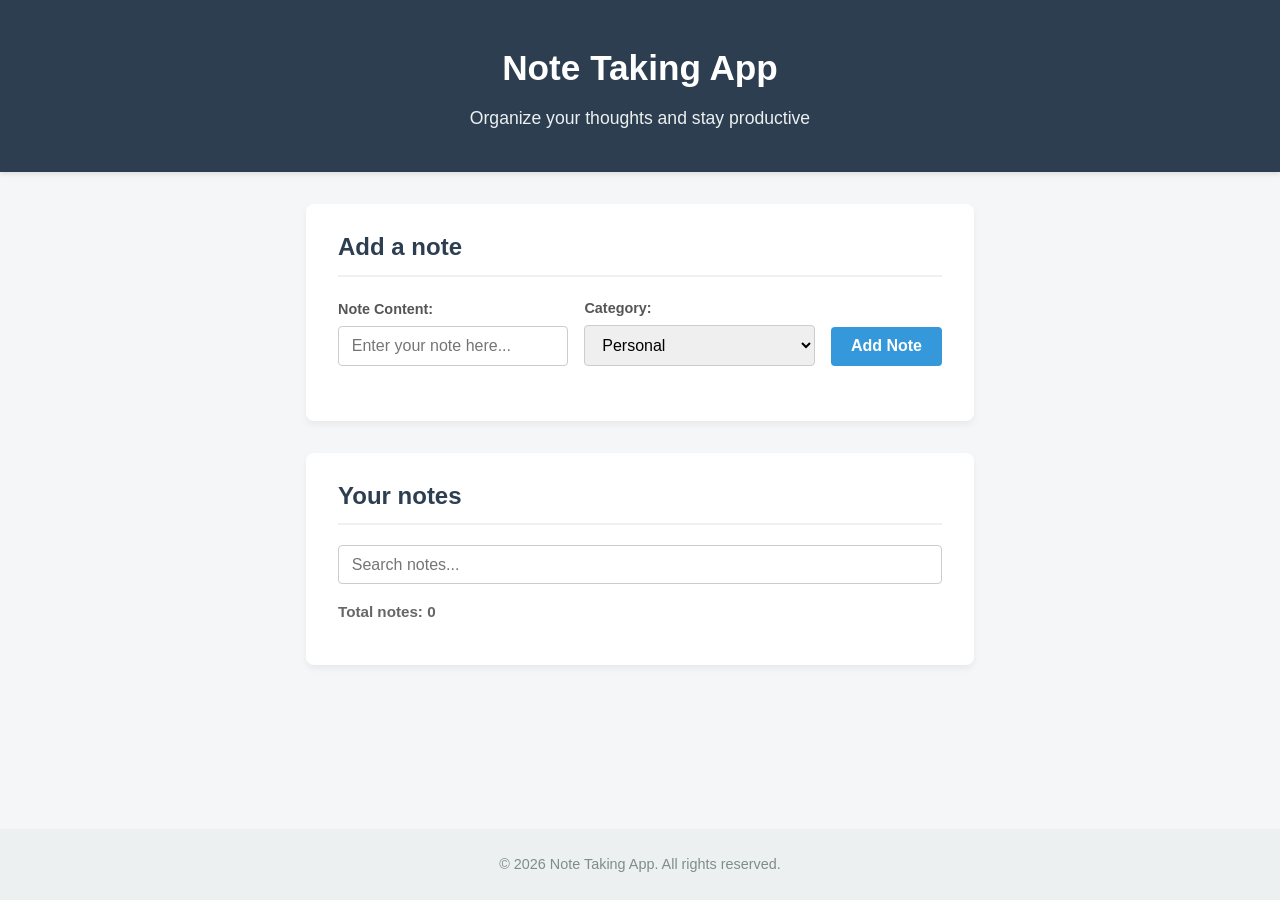
==== index.html @ a1219ce5 "Rename gemini-code-1791388418618.html to index.html" ====
<!DOCTYPE html>
<html lang="en">
<head>
  <meta charset="UTF-8">
  <meta name="viewport" content="width=device-width, initial-scale=1.0">
  <title>Note Taking App</title>
  <link rel="stylesheet" href="style.css">
  <script src="script.js" defer></script>
</head>
<body>

  <header>
    <h1>Note Taking App</h1>
    <p>Organize your thoughts and stay productive</p>
  </header>

  <main>
    <section>
      <h2>Add a note</h2>
      <form id="note-form">
        <div>
          <label for="note-input">Note Content:</label>
          <input type="text" id="note-input" name="note-input" placeholder="Enter your note here..." required>
        </div>

        <div>
          <label for="note-category">Category:</label>
          <select id="note-category" name="note-category">
            <option value="Personal">Personal</option>
            <option value="Work">Work</option>
            <option value="Study">Study</option>
          </select>
        </div>

        <button type="submit">Add Note</button>
      </form>
      <p id="error-message"></p>
    </section>

    <section>
      <h2>Your notes</h2>
      <input type="text" id="search-input" placeholder="Search notes...">
      <p id="note-count">Total notes: 0</p>
      <ul id="notes-list"></ul>
    </section>
  </main>

  <footer>
    <p>&copy; 2026 Note Taking App. All rights reserved.</p>
  </footer>

</body>
</html>
---- style.css ----
/* 1. Reset & Global Box-Sizing */
*,
*::before,
*::after {
  box-sizing: border-box;
  margin: 0;
  padding: 0;
}

/* 2. Body Styles */
body {
  font-family: -apple-system, BlinkMacSystemFont, "Segoe UI", Roboto, Oxygen, Ubuntu, Cantarell, "Helvetica Neue", sans-serif;
  line-height: 1.6;
  background-color: #f4f6f8;
  color: #333333;
  display: flex;
  flex-direction: column;
  min-height: 100vh;
}

/* 3. Header Styles */
header {
  background-color: #2c3e50;
  color: #ffffff;
  text-align: center;
  padding: 2.5rem 1rem;
  box-shadow: 0 2px 5px rgba(0, 0, 0, 0.1);
}

header h1 {
  font-size: 2.2rem;
  margin-bottom: 0.5rem;
}

header p {
  font-size: 1.1rem;
  color: #ecf0f1;
}

/* 4. Main Content Area & Section Cards */
main {
  flex: 1;
  width: 100%;
  max-width: 700px;
  margin: 2rem auto;
  padding: 0 1rem;
}

section {
  background-color: #ffffff;
  border-radius: 8px;
  padding: 1.5rem 2rem;
  margin-bottom: 2rem;
  box-shadow: 0 4px 6px rgba(0, 0, 0, 0.05);
}

section h2 {
  font-size: 1.5rem;
  color: #2c3e50;
  margin-bottom: 1.25rem;
  border-bottom: 2px solid #f0f0f0;
  padding-bottom: 0.5rem;
}

/* 5. Form Styles (Flexbox Layout) */
#note-form {
  display: flex;
  flex-wrap: wrap;
  gap: 1rem;
  align-items: flex-end;
}

#note-form > div {
  display: flex;
  flex-direction: column;
  flex: 1 1 200px;
}

label {
  font-weight: 600;
  margin-bottom: 0.35rem;
  font-size: 0.9rem;
  color: #555555;
}

input[type="text"],
select {
  padding: 0.6rem 0.8rem;
  border: 1px solid #ccc;
  border-radius: 4px;
  font-size: 1rem;
  width: 100%;
  outline: none;
  transition: border-color 0.2s ease;
}

input[type="text"]:focus,
select:focus {
  border-color: #3498db;
}

/* 6. Buttons & Hover Styles */
button,
input[type="submit"] {
  background-color: #3498db;
  color: #ffffff;
  border: none;
  padding: 0.65rem 1.25rem;
  font-size: 1rem;
  font-weight: 600;
  border-radius: 4px;
  cursor: pointer;
  transition: background-color 0.2s ease, transform 0.1s ease;
}

button:hover,
input[type="submit"]:hover {
  background-color: #2980b9;
}

button:active,
input[type="submit"]:active {
  transform: scale(0.98);
}

/* 7. Validation Error Message */
#error-message {
  color: #e74c3c;
  font-size: 0.9rem;
  font-weight: 600;
  margin-top: 0.75rem;
  min-height: 1.2rem;
}

/* 8. Search & Count Controls */
#search-input {
  margin-bottom: 1rem;
}

#note-count {
  font-size: 0.95rem;
  color: #666666;
  margin-bottom: 1rem;
  font-weight: 600;
}

/* 9. Notes List & Note Card Styles */
#notes-list {
  list-style: none;
}

.note-card {
  padding: 1rem 1.25rem;
  border: 1px solid #e0e0e0;
  border-radius: 6px;
  margin-bottom: 1rem;
  background-color: #fafafa;
  display: flex;
  justify-content: space-between;
  align-items: center;
}

.note-card p {
  font-size: 1rem;
  color: #2c3e50;
  word-break: break-word;
}

/* 10. Category Specific Styles (Left Border Accent) */
.category-personal {
  border-left: 6px solid #008080; /* Teal */
}

.category-work {
  border-left: 6px solid #8b0000; /* Dark Red */
}

.category-study {
  border-left: 6px solid #0000ff; /* Blue */
}

/* 11. Footer Styles */
footer {
  text-align: center;
  padding: 1.5rem;
  background-color: #ecf0f1;
  color: #7f8c8d;
  font-size: 0.9rem;
  margin-top: auto;
}

/* 12. Media Query for Small Screens */
@media (max-width: 600px) {
  #note-form {
    flex-direction: column;
    align-items: stretch;
  }

  #note-form > div {
    flex: 1 1 100%;
  }

  button,
  input[type="submit"] {
    width: 100%;
  }

  section {
    padding: 1.25rem 1rem;
  }
}
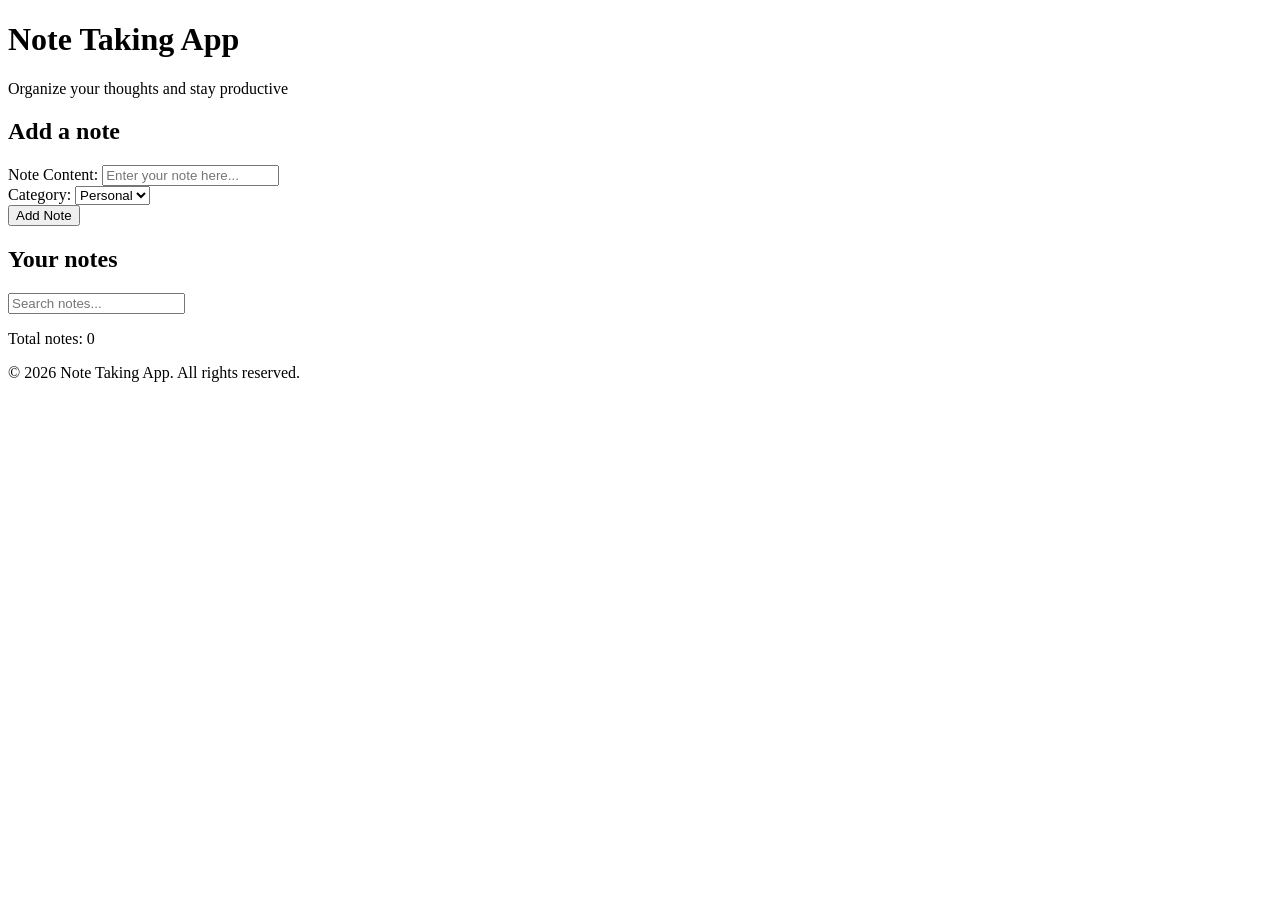
==== commit 70f96166: "Add files via upload" ====
--- a/index.html
+++ b/index.html
@@ -50,4 +50,4 @@
   </footer>
 
 </body>
-</html>
+</html>
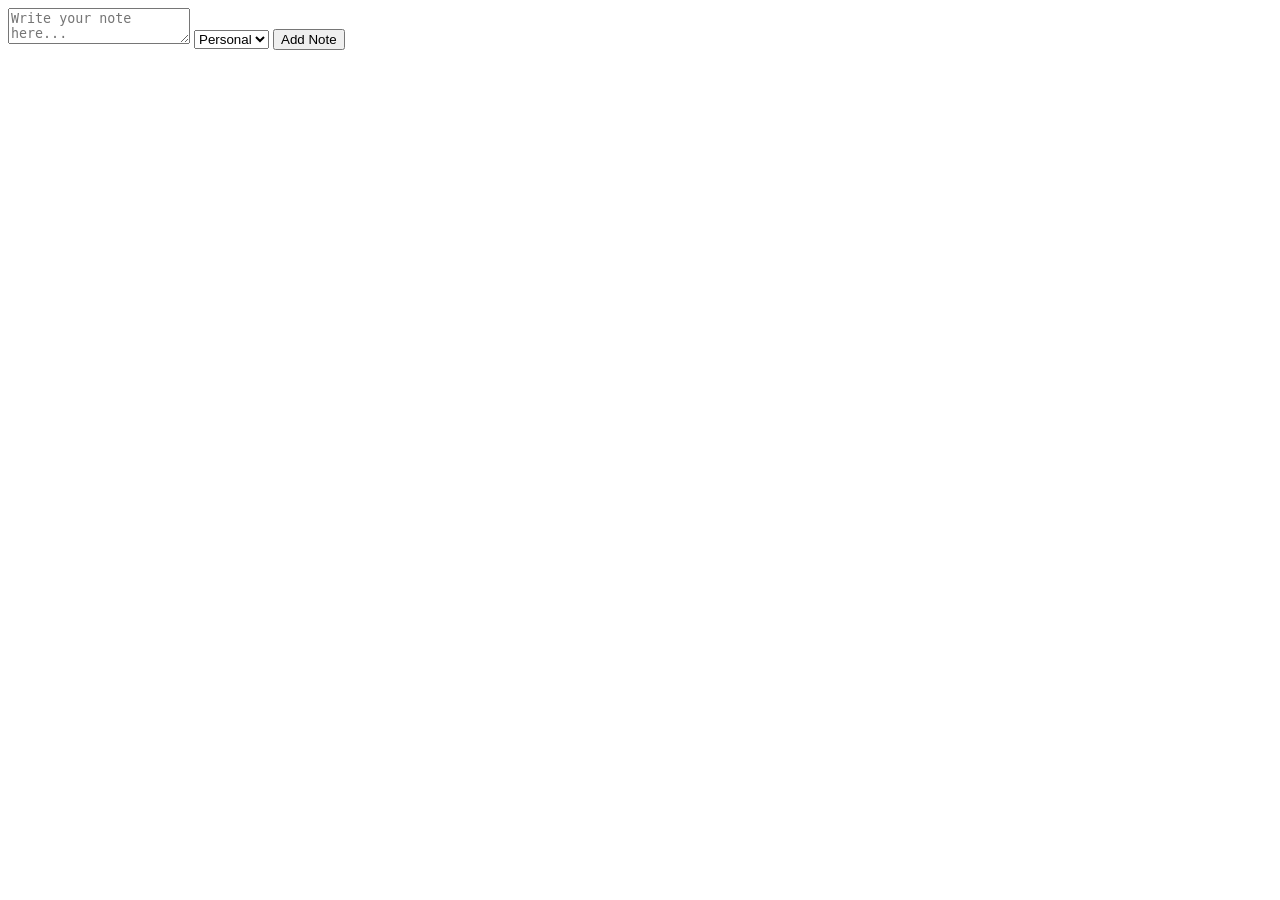
==== commit 876fc667: "Update index.html" ====
--- a/index.html
+++ b/index.html
@@ -2,52 +2,27 @@
 <html lang="en">
 <head>
   <meta charset="UTF-8">
-  <meta name="viewport" content="width=device-width, initial-scale=1.0">
-  <title>Note Taking App</title>
-  <link rel="stylesheet" href="style.css">
-  <script src="script.js" defer></script>
+  <title>Notes App</title>
 </head>
 <body>
+  <form id="note-form">
+    <textarea id="note-text" placeholder="Write your note here..."></textarea>
+    <select id="note-category">
+      <option value="Personal">Personal</option>
+      <option value="Work">Work</option>
+      <option value="Ideas">Ideas</option>
+    </select>
+    <button type="submit">Add Note</button>
+  </form>
 
-  <header>
-    <h1>Note Taking App</h1>
-    <p>Organize your thoughts and stay productive</p>
-  </header>
+  <!-- Error message container -->
+  <div id="error-message" style="color: red; margin: 10px 0;"></div>
 
-  <main>
-    <section>
-      <h2>Add a note</h2>
-      <form id="note-form">
-        <div>
-          <label for="note-input">Note Content:</label>
-          <input type="text" id="note-input" name="note-input" placeholder="Enter your note here..." required>
-        </div>
+  <!-- Note count container -->
+  <p id="note-count"></p>
 
-        <div>
-          <label for="note-category">Category:</label>
-          <select id="note-category" name="note-category">
-            <option value="Personal">Personal</option>
-            <option value="Work">Work</option>
-            <option value="Study">Study</option>
-          </select>
-        </div>
+  <div id="notes-container"></div>
 
-        <button type="submit">Add Note</button>
-      </form>
-      <p id="error-message"></p>
-    </section>
-
-    <section>
-      <h2>Your notes</h2>
-      <input type="text" id="search-input" placeholder="Search notes...">
-      <p id="note-count">Total notes: 0</p>
-      <ul id="notes-list"></ul>
-    </section>
-  </main>
-
-  <footer>
-    <p>&copy; 2026 Note Taking App. All rights reserved.</p>
-  </footer>
-
+  <script src="script.js"></script>
 </body>
-</html>+</html>
